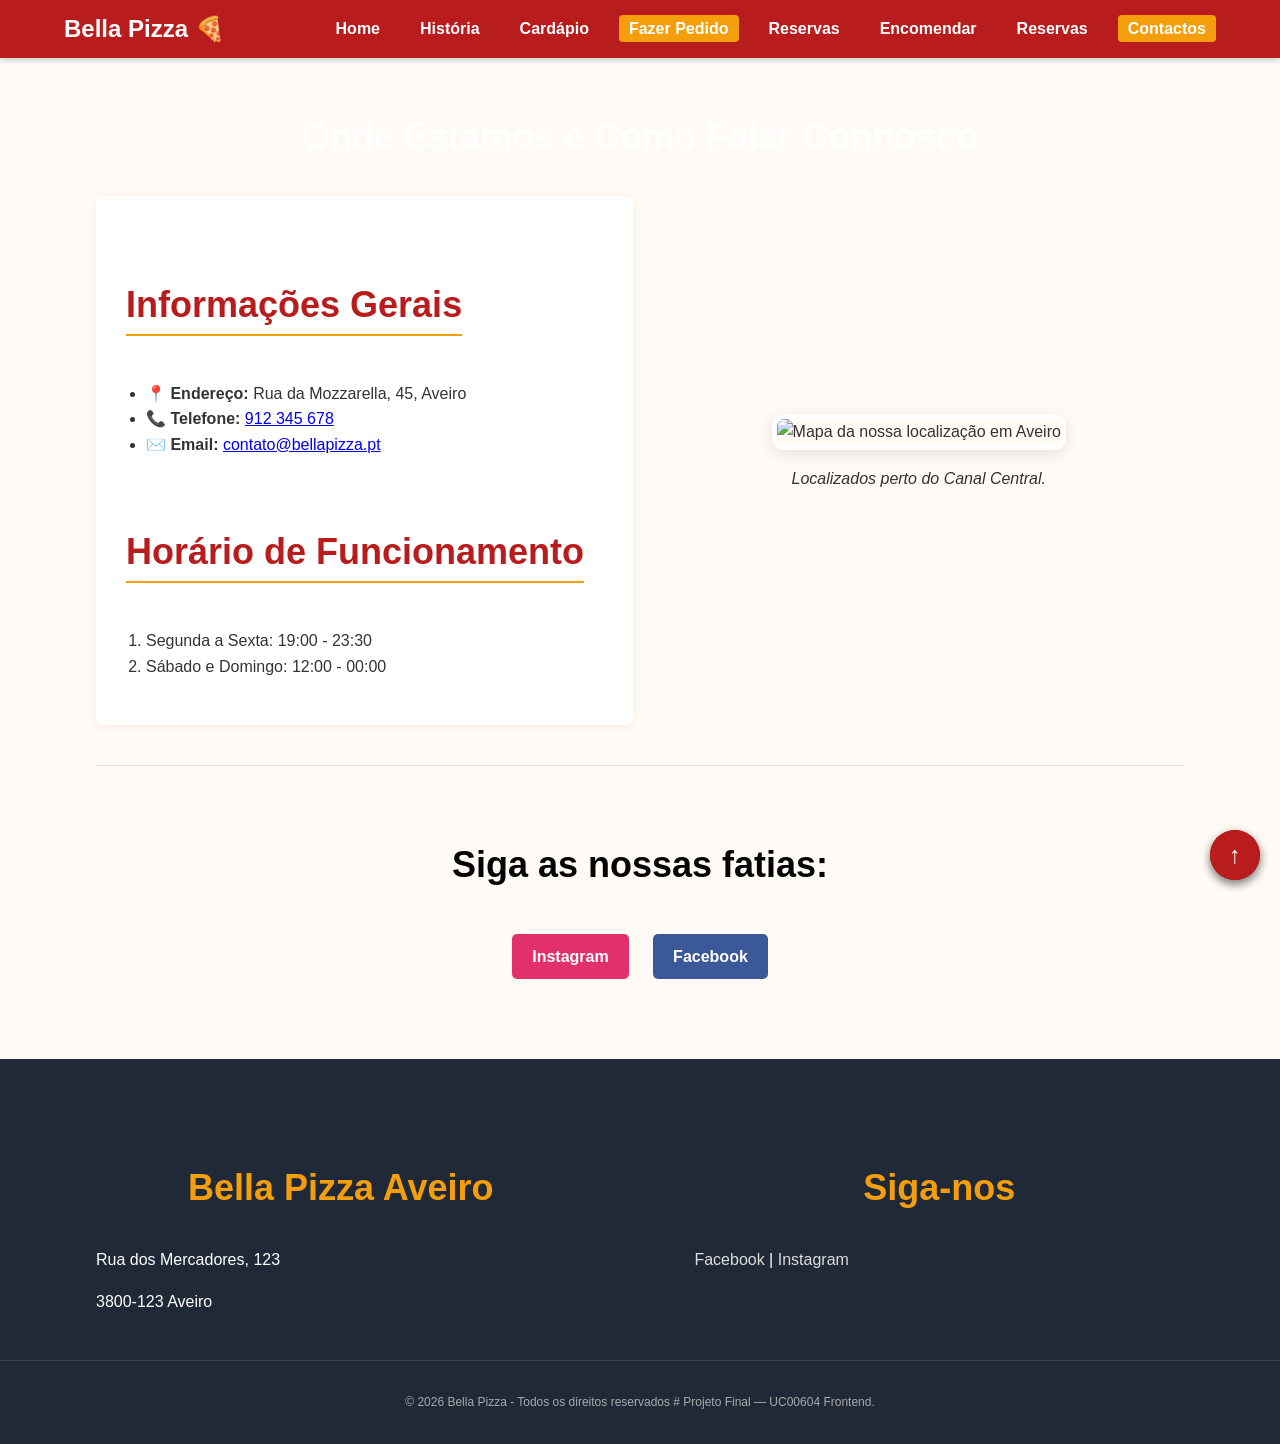
==== contatos.html @ 13805a87 "Primeiro commit do projeto Bela Pizza" ====
<!DOCTYPE html>
<html lang="pt">
<head>
    <meta charset="UTF-8">
    <meta name="viewport" content="width=device-width, initial-scale=1.0">
    <title>Bella Pizza | Contactos</title>
    <link rel="stylesheet" href="style.css">
</head>
<body>

    <header class="navbar">
        <div class="logo">
            <h1>Bella Pizza 🍕</h1>
        </div>
        <nav>
            <ul>
                <li><a href="home.html">Home</a></li>
                <li><a href="historia.html">História</a></li>
                <li><a href="menu.html">Cardápio</a></li> <li><a href="pedidomesa.html" class="active">Fazer Pedido</a></li> <li><a href="reservas.html">Reservas</a></li>                <li><a href="encomenda.html">Encomendar</a></li>
                <li><a href="reservas.html">Reservas</a></li>
                <li><a href="contatos.html" class="active">Contactos</a></li>
            </ul>
        </nav>
    </header>

    <main class="container">
        <h2>Onde Estamos e Como Falar Connosco</h2>

        <section class="flex">
            <div class="info-contato">
                <h3>Informações Gerais</h3>
                <ul>
                    <li><strong>📍 Endereço:</strong> Rua da Mozzarella, 45, Aveiro</li>
                    <li><strong>📞 Telefone:</strong> <a href="tel:+351912345678">912 345 678</a></li>
                    <li><strong>✉️ Email:</strong> <a href="mailto:contato@bellapizza.pt">contato@bellapizza.pt</a></li>
                </ul>

                <h3>Horário de Funcionamento</h3>
                <ol>
                    <li>Segunda a Sexta: 19:00 - 23:30</li>
                    <li>Sábado e Domingo: 12:00 - 00:00</li>
                </ol>
            </div>

            <div class="mapa">
                <img src="https://images.unsplash.com/photo-1526778548025-fa2f459cd5c1?q=80&w=500" alt="Mapa da nossa localização em Aveiro">
                <p><em>Localizados perto do Canal Central.</em></p>
            </div>
        </section>

        <section class="redes-sociais">
            <h3>Siga as nossas fatias:</h3>
            <a href="https://instagram.com" target="_blank" class="btn-social">Instagram</a>
            <a href="https://facebook.com" target="_blank" class="btn-social">Facebook</a>
        </section>
    </main>

    <div class="voltar-topo">
        <a href="#">↑</a>
    </div>
    <footer id="contacto">
        <div class="container flex">
            <div class="footer-info">
                <h3>Bella Pizza Aveiro</h3>
                <p>Rua dos Mercadores, 123</p>
                <p>3800-123 Aveiro</p>
            </div>
            <div class="footer-social">
                <h3>Siga-nos</h3>
                <a href="#">Facebook</a> | <a href="#">Instagram</a>
            </div>
        </div>
        <div class="copyright">
            <p>&copy; 2026 Bella Pizza - Todos os direitos reservados # Projeto Final — UC00604 Frontend.</p>
        </div>
    </footer>

    <div class="voltar-topo">
        <a href="#">↑</a>
    </div>

</body>
</html>
---- style.css ----
/* --- Estilos da Nova Logo Minimalista (SVG) --- */

.logo {
    display: flex;
    align-items: center;
}

.logo-link {
    display: flex;
    align-items: center;
    text-decoration: none; /* Remove sublinhado do link */
    color: white; /* Cor do texto ao lado da logo */
    gap: 10px; /* Espaço entre o ícone e o texto */
}

.logo-svg {
    width: 40px; /* Altura da logo no menu */
    height: 40px;
    /* Aula 7:currentColor faz o SVG usar a cor do texto do elemento pai (.logo-link) */
    color: white; 
    transition: transform 0.3s ease; /* Efeito suave no hover */
}

.logo-text {
    font-size: 20px;
    font-weight: bold;
    text-transform: uppercase;
    letter-spacing: 1px; /* Espaçamento entre letras minimalista */
}

/* Efeito de Hover na Logo */
.logo-link:hover .logo-svg {
    transform: rotate(-10deg) scale(1.1); /* Pequena rotação e aumento */
}
/* Aula 7: Reset e Sintaxe Base */
body {
    font-family: 'Helvetica Neue', Helvetica, Arial, sans-serif;
    margin: 0;
    line-height: 1.6;
    background-color: #fffaf5; /* Fundo Creme Suave */
    color: #333;
    scroll-behavior: smooth; /* Rolagem suave entre âncoras */
}

.container {
    width: 85%;
    margin: 0 auto;
    max-width: 1200px;
}

.flex {
    display: flex;
    gap: 20px;
    align-items: center;
}
h2 {
    text-align: center;
    color: #ffffff; /* Vermelho Pizza */
    font-size: 36px;
    margin-top: 50px;
    margin-bottom: 30px;
}

h3 {
    text-align: center;
    color: #050505; /* Vermelho Pizza */
    font-size: 36px;
    margin-top: 50px;
    margin-bottom: 30px;
}

/* Aula 9: Position Sticky - Navegação */
.navbar {
    position: sticky;
    top: 0;
    background-color: rgba(185, 28, 28, 0.95); /* Vermelho com transparência */
    color: white;
    display: flex;
    justify-content: space-between;
    align-items: center;
    padding: 10px 5%;
    z-index: 1000;
    box-shadow: 0 2px 10px rgba(0,0,0,0.2);
}

.logo h1 {
    margin: 0;
    font-size: 24px;
}
/* logo home */
.logo span {
    font-size: 20px;
    opacity: 0.8;
}

.navbar ul {
    list-style: none;
    display: flex;
    margin: 0;
    padding: 0;
}

.navbar ul li a {
    color: white;
    text-decoration: none;
    margin-left: 15px;
    padding: 5px 10px;
    font-weight: bold;
    border-radius: 4px;
}

.navbar ul li a:hover {
    background-color: rgba(255,255,255,0.2);
}

/* Aula 8 e 9: Box Model e Fundo de Imagem (Hero) */
#hero {
    height: 100vh; /* 100% da altura da tela */
    background-image: linear-gradient(rgba(0,0,0,0.5), rgba(0,0,0,0.7)), 
                      url('https://images.unsplash.com/photo-1513104890138-7c749659a591?q=80&w=1600&auto=format&fit=crop');
    background-size: cover;
    background-position: center;
    display: flex;
    justify-content: center;
    align-items: center;
    color: white;
    text-align: center;
    gap: 20px;
}

.hero-content h2 {
    color: white;
    font-size: 55px;
    margin-bottom: 10px;
}

.hero-content p {
    font-size: 18px;
    margin-bottom: 55px;
}
/* verificar com o joão a forma de baixar o boton de peça ja */
.btn-principal {
    background-color: #f59e0b; /* Laranja Destaque */
    color: white;
    padding: 15px 145px;
    text-decoration: none;
    font-weight: bold;
    border-radius: 20px;
    font-size: 18px;
    
}
/* --- Secção Eventos --- */
#eventos-empresas {
    background-color: #fff;
    padding: 60px 0;
    margin: 40px 0;
    border-radius: 15px;
}

.eventos-wrapper {
    align-items: center;
    gap: 40px;
}

.eventos-imagem, .eventos-texto {
    width: 50%;
}

.eventos-imagem img {
    width: 100%;
    border-radius: 12px;
    box-shadow: 10px 10px 0px #f59e0b; /* Aula 8: Shadow criativa */
}

.eventos-texto ul {
    list-style-type: "🍕 ";
    padding-left: 20px;
    margin: 20px 0;
}

.btn-secundario {
    display: inline-block;
    padding: 12px 25px;
    border: 2px solid #b91c1c;
    color: #b91c1c;
    text-decoration: none;
    font-weight: bold;
    border-radius: 5px;
    transition: 0.3s;
}

.btn-secundario:hover {
    background-color: #b91c1c;
    color: white;
}

/* --- Secção Aniversário --- */
.card-aniversario {
    position: relative; /* Para o selo absolute */
    background: linear-gradient(135deg, #1f2937 0%, #111827 100%);
    color: white;
    padding: 40px;
    border-radius: 20px;
    overflow: hidden;
    margin-bottom: 60px;
}

.aniv-texto, .aniv-imagem {
    width: 50%;
    color: white;
}

.aniv-imagem img {
    width: 100%;
    border-radius: 15px;
    transform: rotate(2deg); /* Charme visual */
}

.selo-desconto {
    position: absolute;
    top: 8px;
    left: -40px;
    background-color: #ef4444;
    color: white;
    padding: 10px 50px;
    transform: rotate(-45deg); /* Efeito de faixa de desconto */
    font-weight: bold;
    font-size: 20px;
    box-shadow: 0 2px 10px rgba(0,0,0,0.3);
}

.lista-beneficios {
    list-style: none;
    padding: 0;
}

.lista-beneficios li {
    margin-bottom: 10px;
    padding-left: 25px;
    position: relative;
}

.lista-beneficios li::before {
    content: "✔️";
    position: absolute;
    left: 0;
}

.btn-reserva-aniv {
    display: inline-block;
    margin-top: 20px;
    background-color: #f50b0b;
    color: #ffffff;
    padding: 15px 30px;
    text-decoration: none;
    font-weight: bold;
    border-radius: 50px;
    box-shadow: 0 4px 15px rgba(245, 158, 11, 0.4);
}
/* --- Ajustes para a Secção Aniversário com Sobreposição --- */

#aniversariante {
    margin-bottom: 100px; /* Aumentar margem inferior para dar espaço aos balões que sobem */
    margin-top: 60px;
}

/* Contentor pai que permite que os balões "saiam" para fora (Aula 8) */
.card-aniversario-wrapper {
    position: relative; /* Pai para os balões absolute */
    overflow: visible; /* IMPORTANTE: Permite que o conteúdo saia para fora */
}

/* O quadro escuro (Já existente, com pequeno ajuste) */
.card-aniversario {
    background: linear-gradient(135deg, #1f2937 0%, #111827 100%);
    color: white;
    padding: 50px 40px; /* Aumentar padding superior */
    border-radius: 20px;
    box-shadow: 0 10px 30px rgba(0,0,0,0.3);
}

/* Imagem de Balões Decorativos (Aula 9: Position Absolute) */
.baloes-decorativos {
    position: absolute;
    top: -60px; /* Sobe 60px para fora do quadro */
    right: -40px; /* Sai 40px para a direita do quadro */
    width: 250px; /* Largura da decoração */
    z-index: 5; /* Fica por cima do quadro azul */
    transform: rotate(5deg); /* Charme visual */
    pointer-events: none; /* Garante que o clique passa através da imagem para os botões atrás */
}

/* Ajustes finos nos textos e imagem principal para não bater nos balões */
.aniv-texto {
    width: 55%;
    padding-right: 30px;
}

.aniv-imagem {
    width: 45%;
    z-index: 1; /* Garante que a foto principal fica atrás dos balões dourados se eles se tocarem */
}

.aniv-imagem img {
    width: 100%;
    border-radius: 15px;
    transform: rotate(2deg);
    box-shadow: 0 5px 15px rgba(0,0,0,0.2);
}
/* Estilo da Seção Sobre */
.sobre-texto {
    width: 60%;
}
.sobre-imagem {
    width: 40%;
}

/* verificar com joao */
.sobre-imagem img {
    width: 100%;
    border-radius: 8px;
    box-shadow: 0 4px 10px rgba(0,0,0,0.3);
    margin: 1%;
}

/* Galeria Grid */
.galeria-grid {
    display: flex;
    gap: 20px;
    justify-content: center;
    width: 85%;
    margin: 0 auto;
}

.galeria-item {
    position: relative; /* Pai do Badge */
    width: 30%;
    background: white;
    border-radius: 8px;
    overflow: hidden;
    box-shadow: 0 4px 10px rgba(0,0,0,0.1);
    text-align: center;
}

.galeria-item img {
    width: 100%;
    height: 200px;
    object-fit: cover; /* Garante que a imagem preencha sem distorcer */
}

.galeria-item h3 {
    margin: 15px 0;
    color: #333;
}

/* Aula 9: Position Absolute */
.badge {
    position: absolute;
    top: 10px;
    right: 10px;
    background-color: #ef4444; /* Vermelho Vivo */
    color: white;
    padding: 5px 12px;
    border-radius: 20px;
    font-size: 12px;
    font-weight: bold;
    z-index: 1;
}

/* Aula 5: Tabela de Menu Clássica */
table {
    width: 100%;
    border-collapse: collapse;
    background: white;
    border-radius: 8px;
    overflow: hidden;
    box-shadow: 0 4px 15px rgba(0,0,0,0.1);
    margin-bottom: 50px;
}

th, td {
    padding: 20px;
    text-align: left;
    border-bottom: 1px solid #eee;
}

th {
    background-color: #1f2937; /* Cinza Escuro */
    color: white;
    text-transform: uppercase;
    font-size: 14px;
}

.categoria-td {
    font-weight: bold;
    background-color: #fafafa;
    color: #b91c1c;
    text-align: center;
}

tfoot td {
    background-color: #fef2f2;
    color: #b91c1c;
    font-weight: bold;
    text-align: center;
}

/* Aula 4: Formulário de Encomenda */
form {
    background: white;
    padding: 40px;
    border-radius: 8px;
    box-shadow: 0 4px 15px rgba(0,0,0,0.1);
    width: 70%;
    margin: 0 auto 50px auto;
}

.w-50 { width: 48%; }
.form-group { justify-content: space-between; margin-bottom: 15px; }

label {
    display: block;
    font-weight: bold;
    margin-bottom: 5px;
    color: #555;
}

input[type="text"], input[type="tel"], select, textarea {
    width: 100%;
    padding: 12px;
    border: 1px solid #ddd;
    border-radius: 4px;
    box-sizing: border-box; /* Garante que o padding não aumente a largura */
    margin-bottom: 15px;
}

fieldset {
    border: 1px solid #eee;
    border-radius: 4px;
    padding: 20px;
    margin-bottom: 20px;
}

legend {
    font-weight: bold;
    color: #b91c1c;
    padding: 0 10px;
}

.extras {
    gap: 10px;
    align-items: center;
    margin-top: 10px;
}

.label-inline {
    display: inline;
    font-weight: normal;
    margin-left: 5px;
    margin-right: 15px;
}

input[type="checkbox"] {
    margin: 0;
}

.btn-submit {
    background-color: #059669; /* Verde Sucesso */
    color: white;
    padding: 15px 30px;
    border: none;
    border-radius: 4px;
    cursor: pointer;
    font-size: 18px;
    font-weight: bold;
    width: 100%;
}

/* Aula 9: Position Fixed */
.voltar-topo {
    position: fixed;
    bottom: 20px;
    right: 20px;
    background-color: #b91c1c;
    width: 50px;
    height: 50px;
    border-radius: 50%;
    display: flex;
    justify-content: center;
    align-items: center;
    box-shadow: 0 4px 10px rgba(0,0,0,0.3);
    z-index: 999;
}

.voltar-topo a {
    color: white;
    text-decoration: none;
    font-size: 24px;
    font-weight: bold;
}

/* Footer Estilo */
footer {
    background-color: #1f2937;
    color: white;
    padding: 50px 0 20px 0;
    margin-top: 50px;
}

footer .container {
    justify-content: space-between;
    align-items: flex-start;
}

.footer-info, .footer-social {
    width: 45%;
}

footer h3 {
    color: #f59e0b;
}

footer a {
    color: #ddd;
    text-decoration: none;
}

.copyright {
    text-align: center;
    border-top: 1px solid #374151;
    margin-top: 30px;
    padding-top: 20px;
    font-size: 12px;
    color: #aaa;
}
/* Aula 9: Mantém o menu sempre visível enquanto faz scroll */
.navbar {
    position: sticky;
    top: 0;
    background-color: #b91c1c; /* Vermelho Pizza */
    color: white;
    display: flex;
    justify-content: space-between;
    align-items: center;
    padding: 10px 5%;
    z-index: 1000; /* Garante que fica por cima de tudo */
    box-shadow: 0 2px 5px rgba(0,0,0,0.2);
}

.navbar ul {
    list-style: none;
    display: flex;
    margin: 0;
}

.navbar ul li a {
    color: white;
    text-decoration: none;
    margin-left: 20px;
    font-weight: bold;
    padding: 5px 10px;
    border-radius: 4px;
    transition: 0.3s; /* Suaviza a mudança de cor */
}

/* Aula 7: Destaque para a página atual */
.navbar ul li a.active {
    background-color: #f59e0b; /* Laranja */
    color: white;
}

.navbar ul li a:hover {
    background-color: rgba(255, 255, 255, 0.2);
}
/* Estilos específicos para a página de Contactos */
.info-contato {
    background-color: white;
    padding: 30px;
    border-radius: 8px;
    box-shadow: 0 2px 10px rgba(0,0,0,0.05);
    width: 45%;
}

.info-contato h3 {
    color: #b91c1c;
    border-bottom: 2px solid #f59e0b;
    display: inline-block;
}

.info-contato ul, .info-contato ol {
    padding-left: 20px;
    margin-top: 15px;
}

.mapa {
    width: 50%;
    text-align: center;
}

.mapa img {
    width: 100%;
    border-radius: 12px;
    border: 5px solid white;
    box-shadow: 0 4px 15px rgba(0,0,0,0.1);
}

.redes-sociais {
    text-align: center;
    margin-top: 40px;
    padding: 20px;
    border-top: 1px solid #ddd;
}

.btn-social {
    display: inline-block;
    padding: 10px 20px;
    margin: 10px;
    background-color: #3b5998; /* Cor Facebook exemplo */
    color: white;
    text-decoration: none;
    border-radius: 5px;
    font-weight: bold;
}

.btn-social:first-of-type {
    background-color: #e1306c; /* Cor Instagram exemplo */
}
/* Estilos para a Secção de Promoções (Aulas 8 e 9) */
#promocoes {
    margin-top: 50px;
    margin-bottom: 50px;
}

.promos-grid {
    justify-content: center;
    gap: 30px;
    align-items: flex-start; /* Alinha o conteúdo ao topo */
}

.promo-item {
    width: 45%;
    background: white;
    border-radius: 12px;
    overflow: hidden; /* Garante que a imagem não saia dos cantos arredondados */
    box-shadow: 0 4px 15px rgba(0,0,0,0.1);
    border: 1px solid #ddd;
    text-align: center;
    display: flex;
    flex-direction: column;
}

.promo-item img {
    width: 100%;
    height: 200px; /* Altura fixa para manter o alinhamento */
    object-fit: cover; /* Recorta a imagem sem a distorcer */
}

.promo-content {
    padding: 20px;
}

.promo-item h3 {
    margin-top: 0;
    color: #b91c1c; /* Vermelho Pizza */
}

.promo-item h3::after {
    content: " 🤩"; /* Símbolo extra */
}

/* Aula 7: Uso de !important para forçar a cor e o estilo */
.promo-crianca h3 {
    color: #059669 !important; /* Verde Sucesso, forçado */
}

.desconto-crianca {
    background-color: #fef2f2;
    color: #b91c1c;
    padding: 1px;
    border-radius: 5px;
    margin: 15px 0;
}

/* Aula 9: Position Absolute */
.promo-crianca .badge {
    position: absolute;
    top: 10px;
    right: 10px;
    background-color: #f59e0b; /* Laranja Destaque */
    color: white;
    padding: 5px 12px;
    border-radius: 20px;
    font-size: 12px;
    font-weight: bold;
    z-index: 1; /* Garante que fica por cima da imagem */
}
/* Estilos para o Menu Interativo */

.card-pedido {
    background: white;
    padding: 20px;
    margin-bottom: 20px;
    border-radius: 8px;
    box-shadow: 0 2px 10px rgba(0,0,0,0.05);
}

.grid-inputs {
    display: grid;
    grid-template-columns: 1fr 1fr;
    gap: 20px;
}

.form-pedido input[type="number"] {
    width: 60px;
    padding: 8px;
    margin-left: 10px;
}

/* Sacola de Pedido */
.sacola-pedido {
    background: #1f2937;
    color: white;
    padding: 30px;
    border-radius: 12px;
    margin-top: 40px;
}

.btn-finalizar {
    width: 100%;
    padding: 15px;
    background-color: #059669; /* Verde */
    color: white;
    border: none;
    border-radius: 8px;
    font-size: 18px;
    font-weight: bold;
    cursor: pointer;
    margin-top: 20px;
}

/* Botão Chamar Garçom (Aula 9: Fixed) */
.btn-garcom {
    position: fixed;
    right: 20px;
    top: 100px;
    background-color: #f59e0b; /* Amarelo */
    color: white;
    border: none;
    padding: 15px;
    border-radius: 50px;
    font-weight: bold;
    cursor: pointer;
    z-index: 1001;
    box-shadow: 0 4px 10px rgba(0,0,0,0.2);
}

/* Aba de Espera */
.status-espera {
    margin-top: 50px;
    padding: 20px;
    border: 2px dashed #ccc;
    text-align: center;
    background-color: #f9fafb;
}

.barra-progresso {
    width: 100%;
    height: 10px;
    background-color: #e5e7eb;
    border-radius: 5px;
    margin: 15px 0;
    overflow: hidden;
}

.progresso-preenchendo {
    width: 40%; /* Simulando progresso */
    height: 100%;
    background-color: #3b82f6; /* Azul */
}

.rodizio-box {
    border-left: 5px solid #ef4444;
}
/* Estilo da Tabela de Resumo na Sacola */
.tabela-resumo {
    width: 100%;
    border-collapse: collapse;
    margin: 20px 0;
    background-color: rgba(255, 255, 255, 0.05); /* Fundo levemente claro no painel escuro */
    color: white;
}

.tabela-resumo th, .tabela-resumo td {
    padding: 12px;
    text-align: left;
    border-bottom: 1px solid #374151;
}

.tabela-resumo th {
    color: #f59e0b; /* Amarelo para os títulos da tabela */
    font-size: 14px;
}

/* Botão de chamar garçom */

/* Fundo que cobre o ecrã todo */
.modal-sobreposicao {
    display: none; /* Começa escondido */
    position: fixed;
    top: 0;
    left: 0;
    width: 100%;
    height: 100%;
    background-color: rgba(0, 0, 0, 0.8); /* Preto com transparência */
    z-index: 9999; /* Garante que fica à frente de TUDO */
    justify-content: center;
    align-items: center;
}

/* O cartão branco com a mensagem */
.cartao-aviso {
    background: white;
    padding: 40px;
    border-radius: 20px;
    text-align: center;
    border: 5px solid #b91c1c; /* Vermelho Pizza */
    box-shadow: 0 0 20px rgba(255, 255, 255, 0.2);
}

.pizza-animada {
    font-size: 60px;
    margin-bottom: 10px;
}

.btn-entendido {
    background: #059669; /* Verde */
    color: white;
    border: none;
    padding: 10px 30px;
    border-radius: 8px;
    font-weight: bold;
    cursor: pointer;
    margin-top: 20px;
}/* Aula 7: Destaque para a linha do Total */
.linha-total td {
    font-size: 20px;
    font-weight: bold;
    color: #10b981; /* Verde esmeralda para o preço final */
    border-top: 2px solid #10b981;
    padding-top: 20px;
}

.pagamento h4 {
    margin-top: 30px;
    color: #f59e0b;
}

.opcoes-pagamento {
    display: flex;
    gap: 15px;
    margin-bottom: 20px;
}

.opcoes-pagamento label {
    background: #f4f5f7;
    padding: 10px 15px;
    border-radius: 6px;
    cursor: pointer;
    transition: 0.3s;
    font-weight: normal;
}

/* Quando o rádio está selecionado, o label muda (Truque de CSS avançado) */
.opcoes-pagamento input[type="radio"]:checked + label {
    background-color: #f59e0b;
    color: #1f2937;
    font-weight: bold;
}

/* Esconder o círculo do rádio para um look mais limpo */
.opcoes-pagamento input[type="radio"] {
    display: none;
}

/* Estilos para o Formulário de Reservas */
.form-complexo {
    max-width: 800px;
    margin: 30px auto;
    background: #fff;
    padding: 30px;
    border-radius: 12px;
    box-shadow: 0 5px 20px rgba(0,0,0,0.1);
}

.form-complexo fieldset {
    border: 1px solid #e5e7eb;
    padding: 20px;
    margin-bottom: 25px;
    border-radius: 8px;
}

.form-complexo legend {
    font-weight: bold;
    font-size: 18px;
    color: #b91c1c;
    padding: 0 10px;
}

.radio-group, .checkbox-group {
    margin: 15px 0;
    padding: 10px;
    background: #f9fafb;
    border-radius: 6px;
}

.label-inline {
    display: inline-block;
    margin-right: 20px;
    font-weight: normal;
    cursor: pointer;
}

.w-50 small {
    display: block;
    color: #6b7280;
    font-size: 12px;
    margin-top: -10px;
    margin-bottom: 15px;
}

.termos {
    margin: 20px 0;
    text-align: center;
    font-size: 14px;
    color: #374151;
}

.btn-reserva-final {
    width: 100%;
    background-color: #b91c1c;
    color: white;
    padding: 18px;
    border: none;
    border-radius: 8px;
    font-size: 20px;
    font-weight: bold;
    cursor: pointer;
    transition: background 0.3s;
}

.btn-reserva-final:hover {
    background-color: #991b1b;
}

.reserva-header {
    text-align: center;
    margin-bottom: 40px;
}
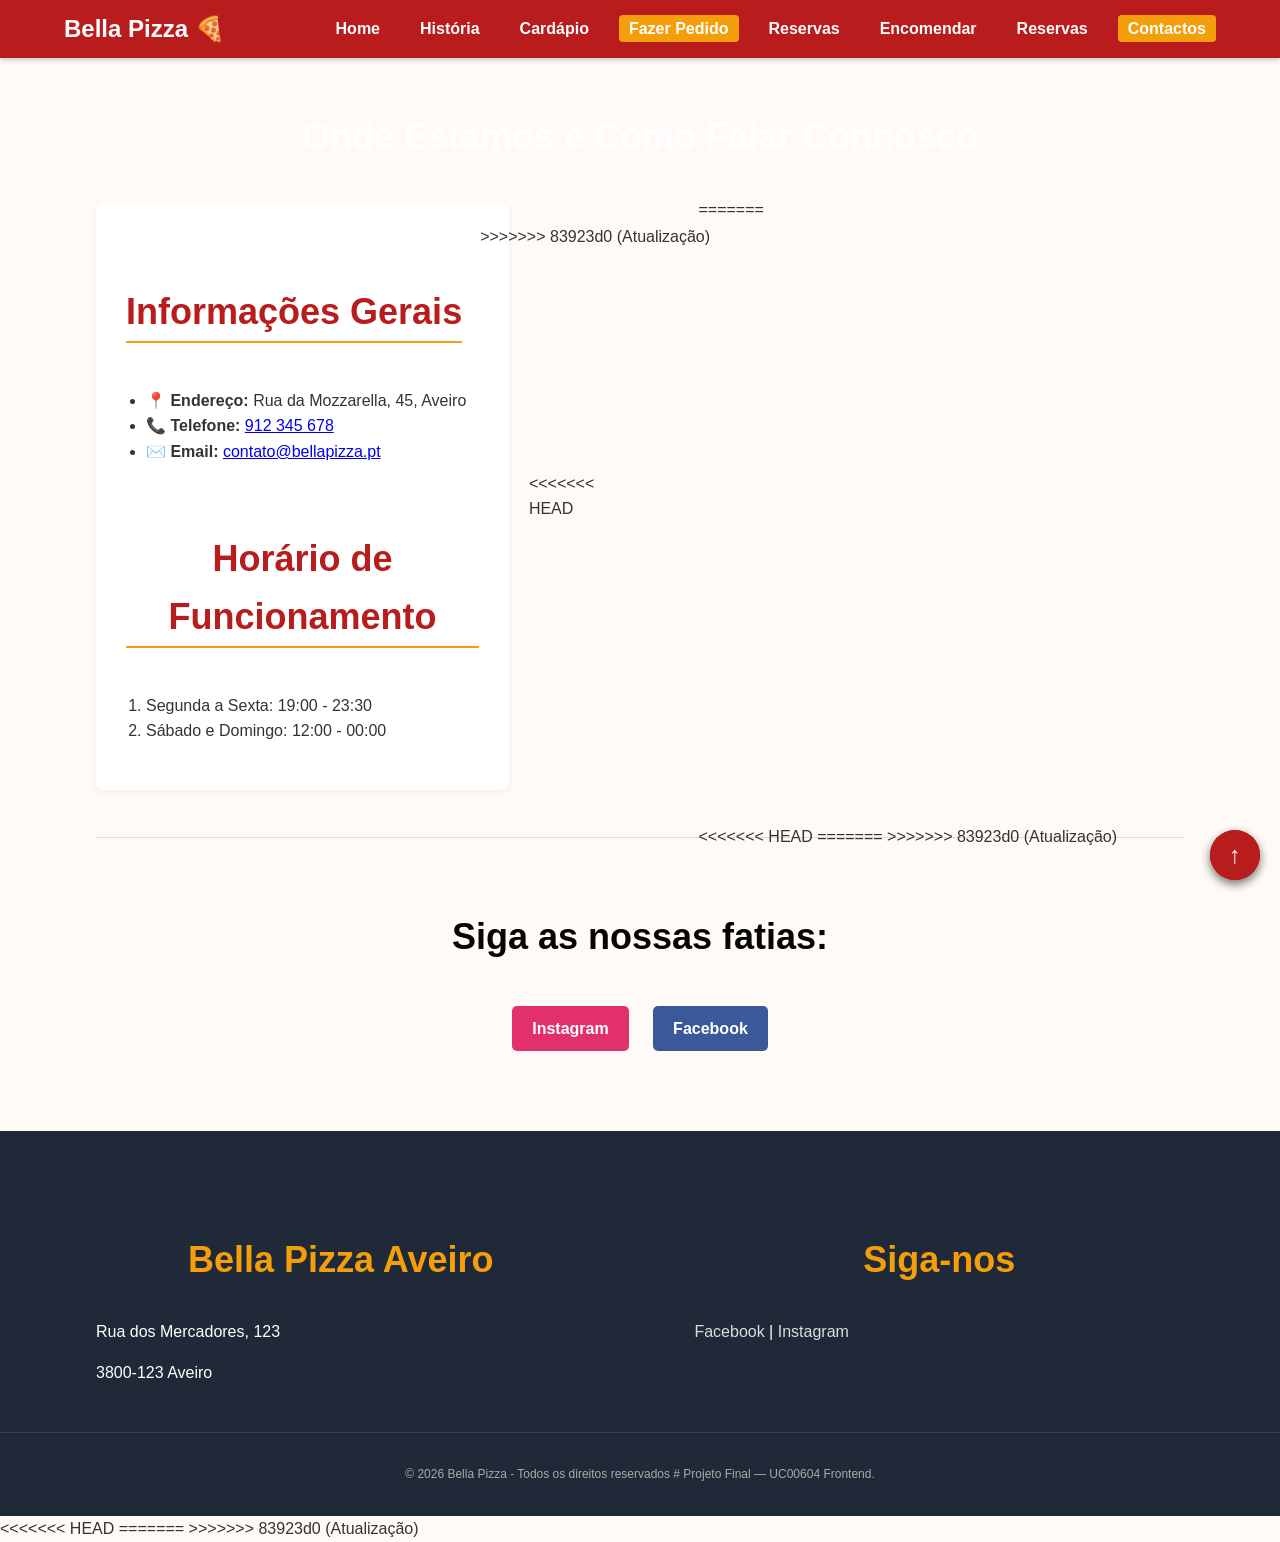
==== commit 7ecb8a3e: "Atualização" ====
--- a/contatos.html
+++ b/contatos.html
@@ -14,7 +14,7 @@
         </div>
         <nav>
             <ul>
-                <li><a href="home.html">Home</a></li>
+                <li><a href="index.html">Home</a></li>
                 <li><a href="historia.html">História</a></li>
                 <li><a href="menu.html">Cardápio</a></li> <li><a href="pedidomesa.html" class="active">Fazer Pedido</a></li> <li><a href="reservas.html">Reservas</a></li>                <li><a href="encomenda.html">Encomendar</a></li>
                 <li><a href="reservas.html">Reservas</a></li>
@@ -42,10 +42,25 @@
                 </ol>
             </div>
 
-            <div class="mapa">
-                <img src="https://images.unsplash.com/photo-1526778548025-fa2f459cd5c1?q=80&w=500" alt="Mapa da nossa localização em Aveiro">
-                <p><em>Localizados perto do Canal Central.</em></p>
-            </div>
+<<<<<<< HEAD
+                        <div class="mapa-moldura">
+=======
+            <div class="mapa-moldura">
+>>>>>>> 83923d0 (Atualização)
+        <iframe 
+            src="https://www.google.com/maps/embed?pb=!1m18!1m12!1m3!1d3047.447547537651!2d-8.653457123447!3d40.64188704192661!2m3!1f0!2f0!3f0!3m2!1i1024!2i768!4f13.1!3m3!1m2!1s0xd23980a37e5c3e7%3A0x7e5c3e7e5c3e7e5c!2sR.%20dos%20Mercadores%2C%20Aveiro!5e0!3m2!1spt-PT!2spt!4v1710000000000" 
+            width="100%" 
+            height="600" 
+            style="border:0;" 
+            allowfullscreen="" 
+            loading="lazy" 
+            referrerpolicy="no-referrer-when-downgrade">
+        </iframe>
+    </div>
+<<<<<<< HEAD
+
+=======
+>>>>>>> 83923d0 (Atualização)
         </section>
 
         <section class="redes-sociais">
@@ -80,4 +95,8 @@
     </div>
 
 </body>
-</html>+<<<<<<< HEAD
+</html>
+=======
+</html>
+>>>>>>> 83923d0 (Atualização)
--- a/style.css
+++ b/style.css
@@ -596,7 +596,19 @@
     width: 50%;
     text-align: center;
 }
-
+.mapa-moldura {
+    width: 100vh; /* Largura total da tela */
+    height: 600px;
+    margin-top: 1px;
+    margin-left: calc(-50vw + 50%); /* Centraliza mesmo dentro de containers limitados */
+    position: relative;
+    left: 15%;
+    right: 40%;
+}
+<<<<<<< HEAD
+
+=======
+>>>>>>> 83923d0 (Atualização)
 .mapa img {
     width: 100%;
     border-radius: 12px;
@@ -955,4 +967,19 @@
 .reserva-header {
     text-align: center;
     margin-bottom: 40px;
-}+<<<<<<< HEAD
+}
+/* Rederização para mobile (Aula 7: Media Queries) */
+/* Quando a tela for menor que 600px (telemóveis) */
+@media (max-width: 600px) {
+  body {
+    font-size: 14px;
+  }
+  
+  /* Se tiver uma imagem grande, ela não "vaza" da tela */
+  img {
+    max-width: 100%;
+    height: auto;
+  }
+}
+
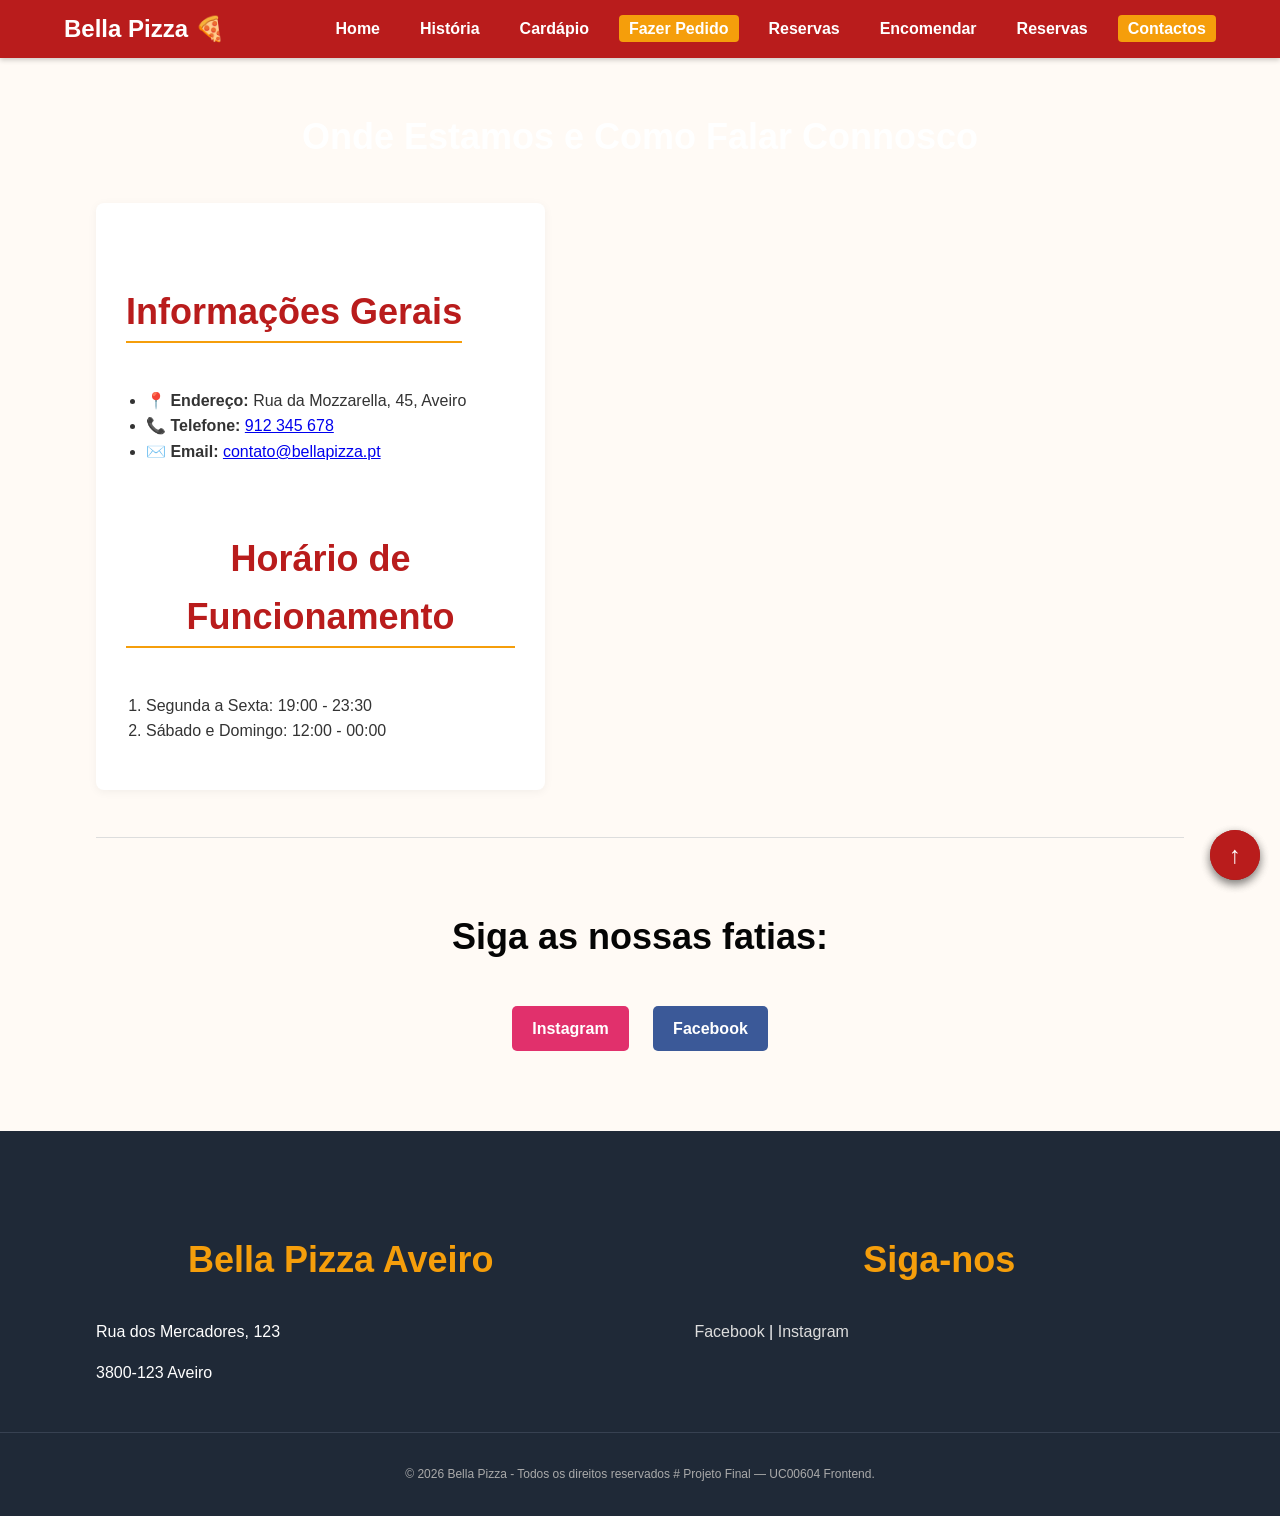
==== commit 8c5eaf5a: "Embed Google Maps instead of static image Replaced static map image with Google Maps iframe for bett" ====
--- a/contatos.html
+++ b/contatos.html
@@ -42,11 +42,7 @@
                 </ol>
             </div>
 
-<<<<<<< HEAD
                         <div class="mapa-moldura">
-=======
-            <div class="mapa-moldura">
->>>>>>> 83923d0 (Atualização)
         <iframe 
             src="https://www.google.com/maps/embed?pb=!1m18!1m12!1m3!1d3047.447547537651!2d-8.653457123447!3d40.64188704192661!2m3!1f0!2f0!3f0!3m2!1i1024!2i768!4f13.1!3m3!1m2!1s0xd23980a37e5c3e7%3A0x7e5c3e7e5c3e7e5c!2sR.%20dos%20Mercadores%2C%20Aveiro!5e0!3m2!1spt-PT!2spt!4v1710000000000" 
             width="100%" 
@@ -57,10 +53,7 @@
             referrerpolicy="no-referrer-when-downgrade">
         </iframe>
     </div>
-<<<<<<< HEAD
 
-=======
->>>>>>> 83923d0 (Atualização)
         </section>
 
         <section class="redes-sociais">
@@ -95,8 +88,4 @@
     </div>
 
 </body>
-<<<<<<< HEAD
 </html>
-=======
-</html>
->>>>>>> 83923d0 (Atualização)
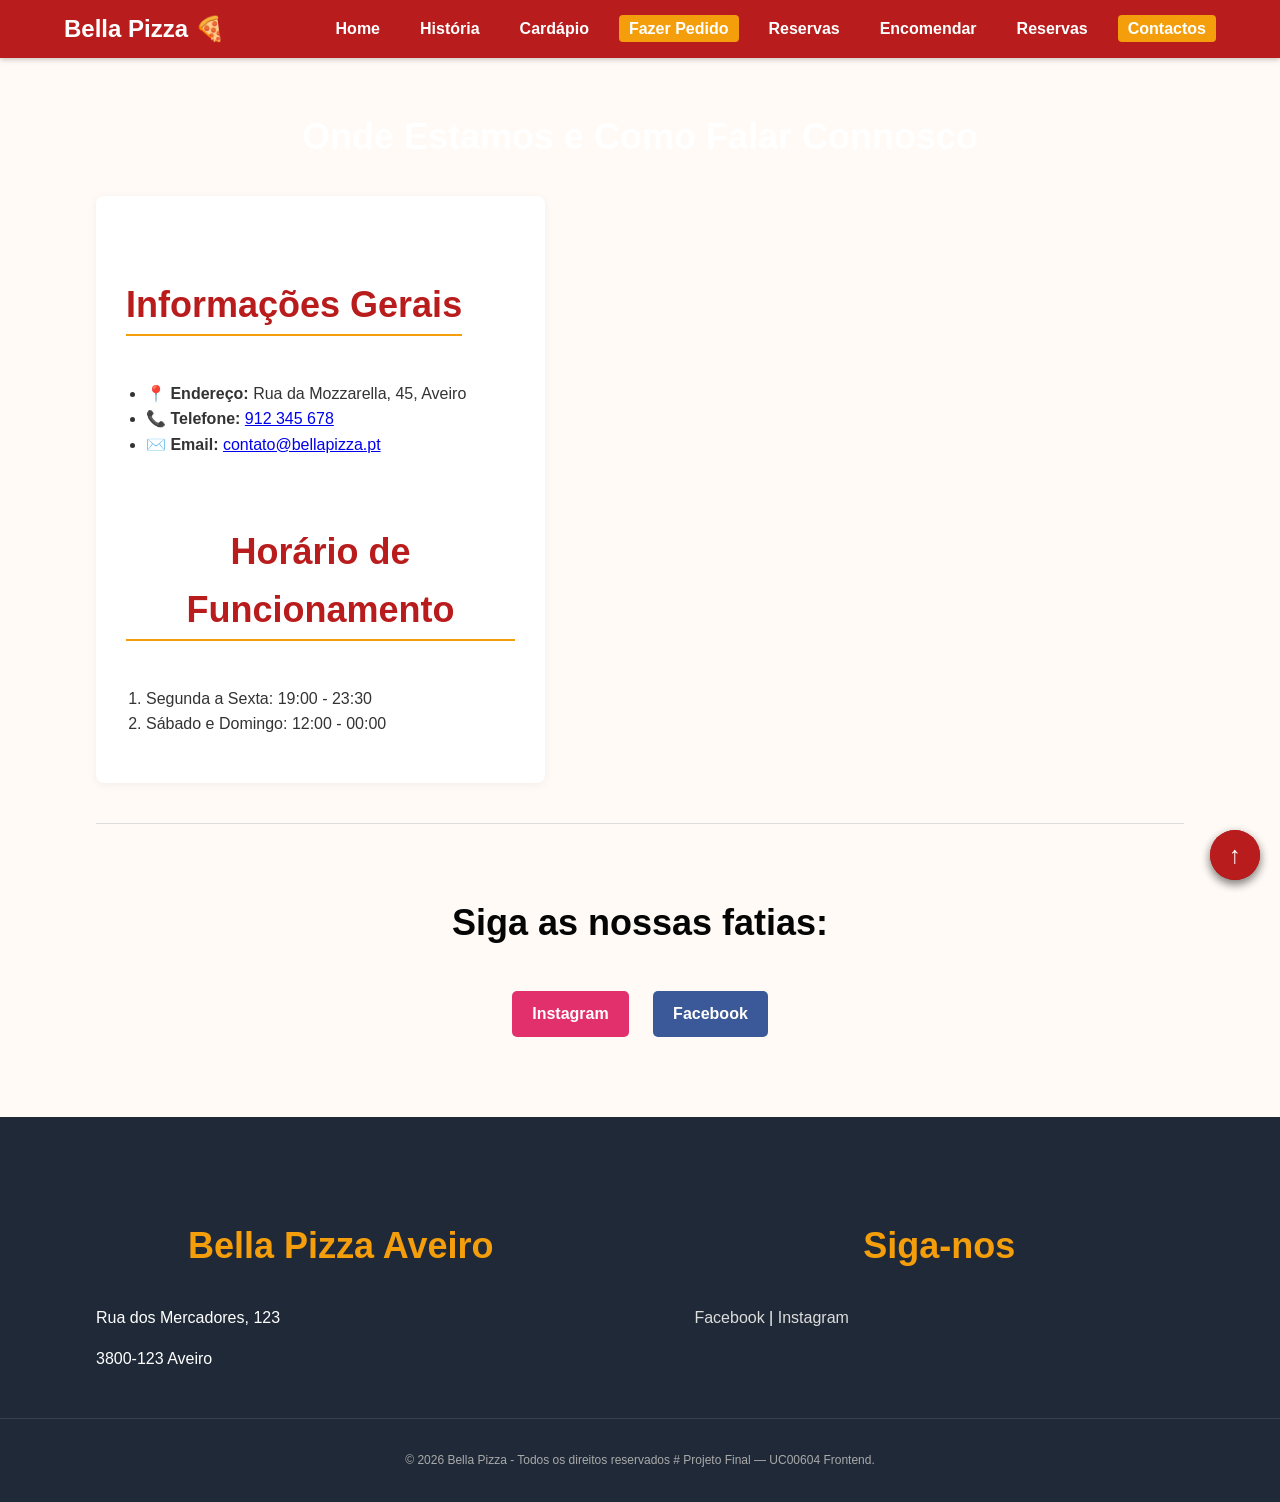
==== commit 1fe46480: "aplicação e centralização do mapa google Co-authored-by: Copilot <copilot@github.com>" ====
--- a/contatos.html
+++ b/contatos.html
@@ -42,7 +42,8 @@
                 </ol>
             </div>
 
-                        <div class="mapa-moldura">
+
+            <div class="mapa-moldura">
         <iframe 
             src="https://www.google.com/maps/embed?pb=!1m18!1m12!1m3!1d3047.447547537651!2d-8.653457123447!3d40.64188704192661!2m3!1f0!2f0!3f0!3m2!1i1024!2i768!4f13.1!3m3!1m2!1s0xd23980a37e5c3e7%3A0x7e5c3e7e5c3e7e5c!2sR.%20dos%20Mercadores%2C%20Aveiro!5e0!3m2!1spt-PT!2spt!4v1710000000000" 
             width="100%" 
@@ -52,8 +53,7 @@
             loading="lazy" 
             referrerpolicy="no-referrer-when-downgrade">
         </iframe>
-    </div>
-
+             </div>
         </section>
 
         <section class="redes-sociais">
@@ -88,4 +88,4 @@
     </div>
 
 </body>
-</html>
+</html>
--- a/style.css
+++ b/style.css
@@ -598,20 +598,16 @@
 }
 .mapa-moldura {
     width: 100vh; /* Largura total da tela */
-    height: 600px;
-    margin-top: 1px;
+    height: 350px;
+    margin-top: -300px;
     margin-left: calc(-50vw + 50%); /* Centraliza mesmo dentro de containers limitados */
     position: relative;
     left: 15%;
     right: 40%;
 }
-<<<<<<< HEAD
-
-=======
->>>>>>> 83923d0 (Atualização)
 .mapa img {
     width: 100%;
-    border-radius: 12px;
+    border-radius: 25px;
     border: 5px solid white;
     box-shadow: 0 4px 15px rgba(0,0,0,0.1);
 }
@@ -967,7 +963,6 @@
 .reserva-header {
     text-align: center;
     margin-bottom: 40px;
-<<<<<<< HEAD
 }
 /* Rederização para mobile (Aula 7: Media Queries) */
 /* Quando a tela for menor que 600px (telemóveis) */
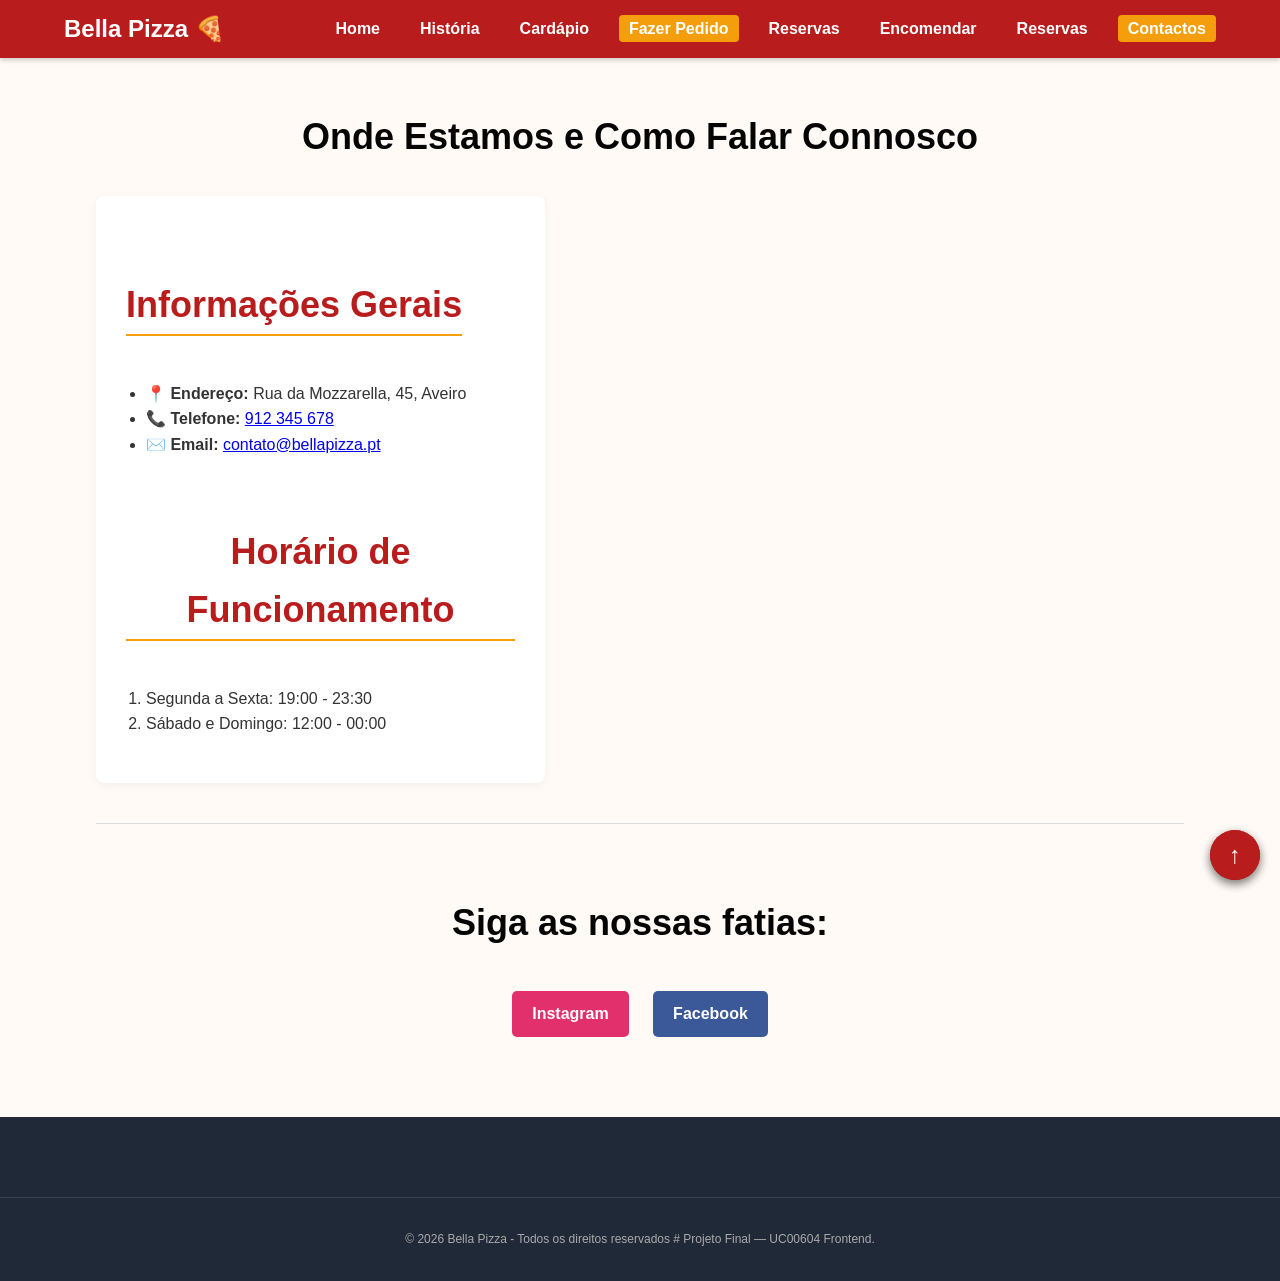
==== commit 4b8002b3: "Atualização footer" ====
--- a/contatos.html
+++ b/contatos.html
@@ -24,7 +24,7 @@
     </header>
 
     <main class="container">
-        <h2>Onde Estamos e Como Falar Connosco</h2>
+        <h3>Onde Estamos e Como Falar Connosco</h3>
 
         <section class="flex">
             <div class="info-contato">
@@ -46,8 +46,8 @@
             <div class="mapa-moldura">
         <iframe 
             src="https://www.google.com/maps/embed?pb=!1m18!1m12!1m3!1d3047.447547537651!2d-8.653457123447!3d40.64188704192661!2m3!1f0!2f0!3f0!3m2!1i1024!2i768!4f13.1!3m3!1m2!1s0xd23980a37e5c3e7%3A0x7e5c3e7e5c3e7e5c!2sR.%20dos%20Mercadores%2C%20Aveiro!5e0!3m2!1spt-PT!2spt!4v1710000000000" 
-            width="100%" 
-            height="600" 
+            width="95%" 
+            height="400" 
             style="border:0;" 
             allowfullscreen="" 
             loading="lazy" 
@@ -67,21 +67,11 @@
         <a href="#">↑</a>
     </div>
     <footer id="contacto">
-        <div class="container flex">
-            <div class="footer-info">
-                <h3>Bella Pizza Aveiro</h3>
-                <p>Rua dos Mercadores, 123</p>
-                <p>3800-123 Aveiro</p>
-            </div>
-            <div class="footer-social">
-                <h3>Siga-nos</h3>
-                <a href="#">Facebook</a> | <a href="#">Instagram</a>
-            </div>
-        </div>
-        <div class="copyright">
+            <div class="copyright">
             <p>&copy; 2026 Bella Pizza - Todos os direitos reservados # Projeto Final — UC00604 Frontend.</p>
         </div>
     </footer>
+
 
     <div class="voltar-topo">
         <a href="#">↑</a>
--- a/style.css
+++ b/style.css
@@ -426,7 +426,7 @@
 }
 
 input[type="text"], input[type="tel"], select, textarea {
-    width: 100%;
+    width: 50%;
     padding: 12px;
     border: 1px solid #ddd;
     border-radius: 4px;
@@ -599,7 +599,7 @@
 .mapa-moldura {
     width: 100vh; /* Largura total da tela */
     height: 350px;
-    margin-top: -300px;
+    margin-top: 1px;
     margin-left: calc(-50vw + 50%); /* Centraliza mesmo dentro de containers limitados */
     position: relative;
     left: 15%;
@@ -932,7 +932,7 @@
     display: block;
     color: #6b7280;
     font-size: 12px;
-    margin-top: -10px;
+    margin-top: 10px;
     margin-bottom: 15px;
 }
 
